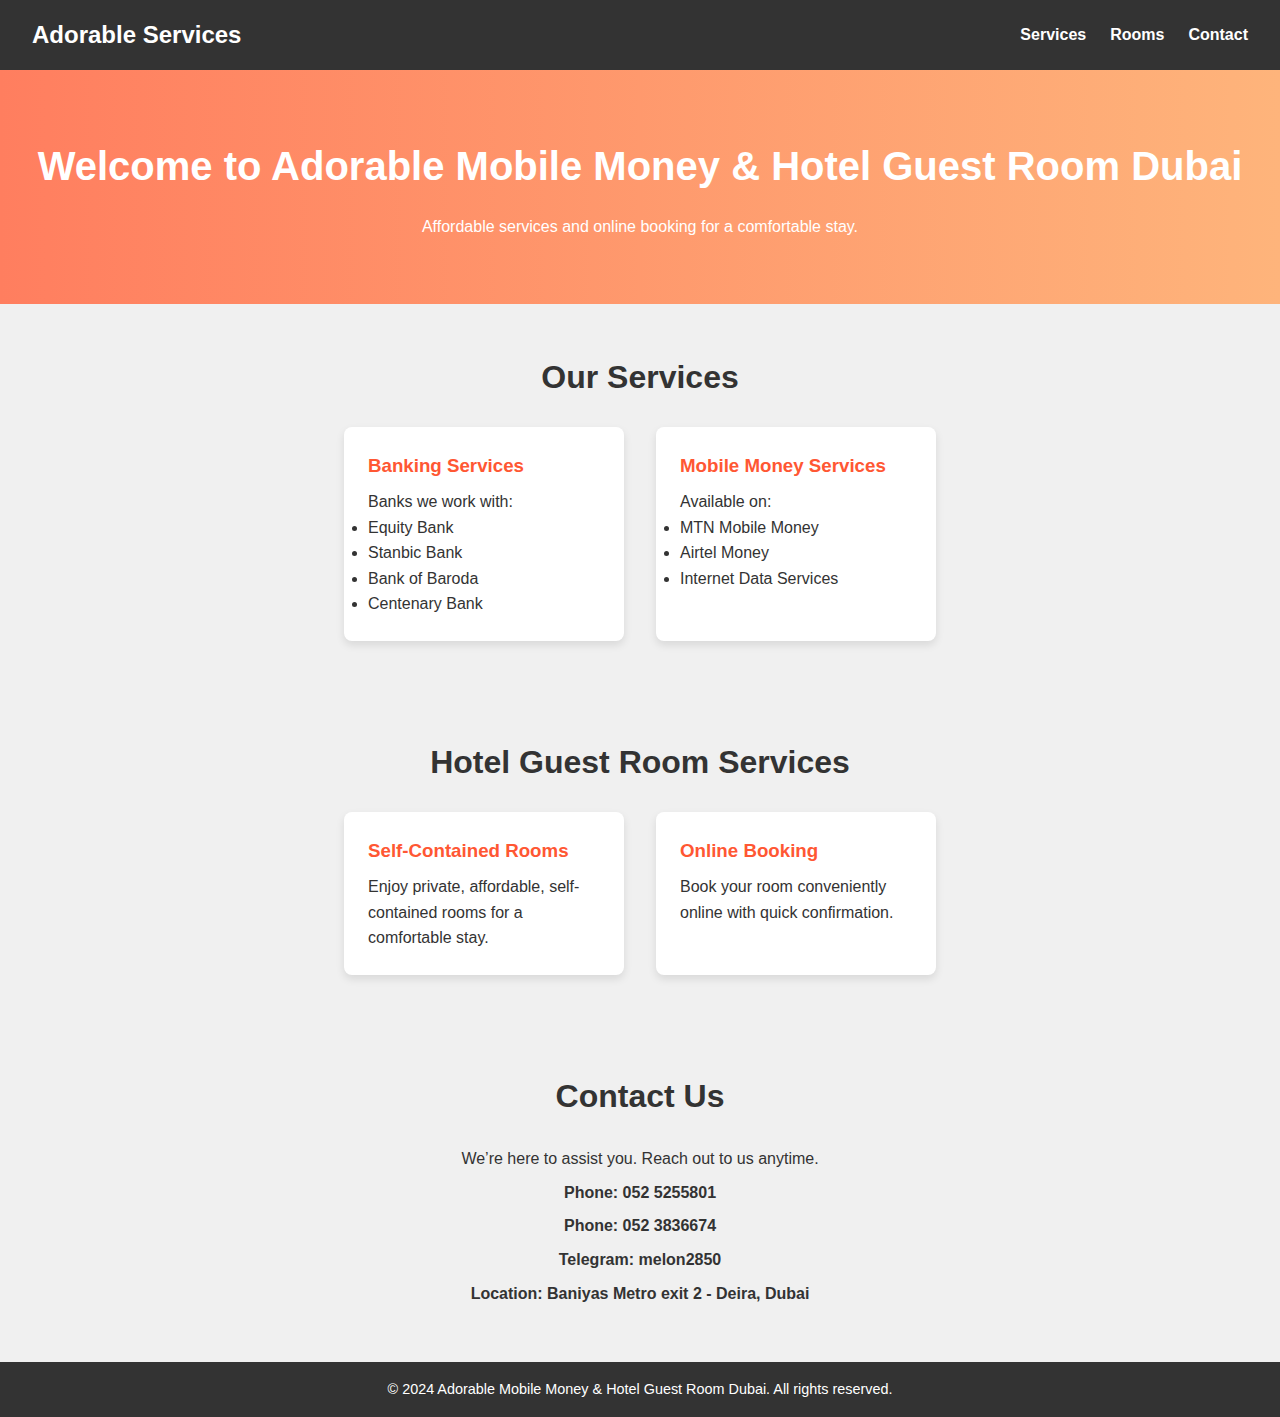
==== home.html @ 8e462a20 "initial" ====
<!DOCTYPE html>
<html lang="en">
<head>
    <meta charset="UTF-8">
    <meta name="viewport" content="width=device-width, initial-scale=1.0">
    <title>Adorable Mobile Money & Hotel Guest Room Dubai</title>
    <link rel="stylesheet" href="style.css">
</head>
<body>

<!-- Navbar -->
<header>
    <nav class="navbar">
        <div class="logo">Adorable Services</div>
        <ul class="nav-links">
            <li><a href="#services">Services</a></li>
            <li><a href="#rooms">Rooms</a></li>
            <li><a href="#contact">Contact</a></li>
        </ul>
    </nav>
</header>

<!-- Main Content -->
<main>

    <!-- Hero Section -->
    <section class="hero">
        <h1>Welcome to Adorable Mobile Money & Hotel Guest Room Dubai</h1>
        <p>Affordable services and online booking for a comfortable stay.</p>
    </section>

    <!-- Services Section -->
    <section id="services" class="section services">
        <h2>Our Services</h2>
        <div class="cards">
            <div class="card">
                <h3>Banking Services</h3>
                <p>Banks we work with:</p>
                <ul>
                    <li>Equity Bank</li>
                    <li>Stanbic Bank</li>
                    <li>Bank of Baroda</li>
                    <li>Centenary Bank</li>
                </ul>
            </div>
            <div class="card">
                <h3>Mobile Money Services</h3>
                <p>Available on:</p>
                <ul>
                    <li>MTN Mobile Money</li>
                    <li>Airtel Money</li>
                    <li>Internet Data Services</li>
                </ul>
            </div>
        </div>
    </section>

    <!-- Rooms Section -->
    <section id="rooms" class="section rooms">
        <h2>Hotel Guest Room Services</h2>
        <div class="cards">
            <div class="card">
                <h3>Self-Contained Rooms</h3>
                <p>Enjoy private, affordable, self-contained rooms for a comfortable stay.</p>
            </div>
            <div class="card">
                <h3>Online Booking</h3>
                <p>Book your room conveniently online with quick confirmation.</p>
            </div>
        </div>
    </section>

    <!-- Contact Section -->
    <section id="contact" class="section contact">
        <h2>Contact Us</h2>
        <p>We’re here to assist you. Reach out to us anytime.</p>
        <ul>
            <li>Phone: 052 5255801</li>
            <li>Phone: 052 3836674</li>
            <li>Telegram: melon2850</li>
            <li>Location: Baniyas Metro exit 2 - Deira, Dubai</li>
        </ul>
    </section>

</main>

<!-- Footer -->
<footer>
    <p>&copy; 2024 Adorable Mobile Money & Hotel Guest Room Dubai. All rights reserved.</p>
</footer>

</body>
</html>
---- style.css ----
* {
    margin: 0;
    padding: 0;
    box-sizing: border-box;
}

body {
    font-family: Arial, sans-serif;
    line-height: 1.6;
    color: #333;
    background-color: #f0f0f0;
}

/* Navbar */
header {
    background: #333;
    color: #fff;
    padding: 1rem 2rem;
}

.navbar {
    display: flex;
    align-items: center;
    justify-content: space-between;
}

.logo {
    font-size: 1.5rem;
    font-weight: bold;
}

.nav-links {
    list-style: none;
    display: flex;
}

.nav-links li {
    margin-left: 1.5rem;
}

.nav-links a {
    color: #fff;
    text-decoration: none;
    font-weight: bold;
    transition: color 0.3s ease;
}

.nav-links a:hover {
    color: #ff5733;
}

/* Hero Section */
.hero {
    background: linear-gradient(to right, #ff7e5f, #feb47b);
    color: #fff;
    text-align: center;
    padding: 4rem 2rem;
}

.hero h1 {
    font-size: 2.5rem;
    margin-bottom: 1rem;
}

/* Sections */
.section {
    padding: 3rem 2rem;
    text-align: center;
}

.section h2 {
    font-size: 2rem;
    margin-bottom: 1.5rem;
    color: #333;
}

.cards {
    display: flex;
    flex-wrap: wrap;
    gap: 2rem;
    justify-content: center;
}

.card {
    background-color: #fff;
    padding: 1.5rem;
    border-radius: 8px;
    box-shadow: 0 4px 8px rgba(0, 0, 0, 0.1);
    width: 280px;
    text-align: left;
}

.card h3 {
    color: #ff5733;
    margin-bottom: 0.5rem;
}

/* Contact Section */
.contact ul {
    list-style: none;
}

.contact li {
    margin: 0.5rem 0;
    font-weight: bold;
}

/* Footer */
footer {
    background: #333;
    color: #fff;
    text-align: center;
    padding: 1rem 0;
    font-size: 0.9rem;
}
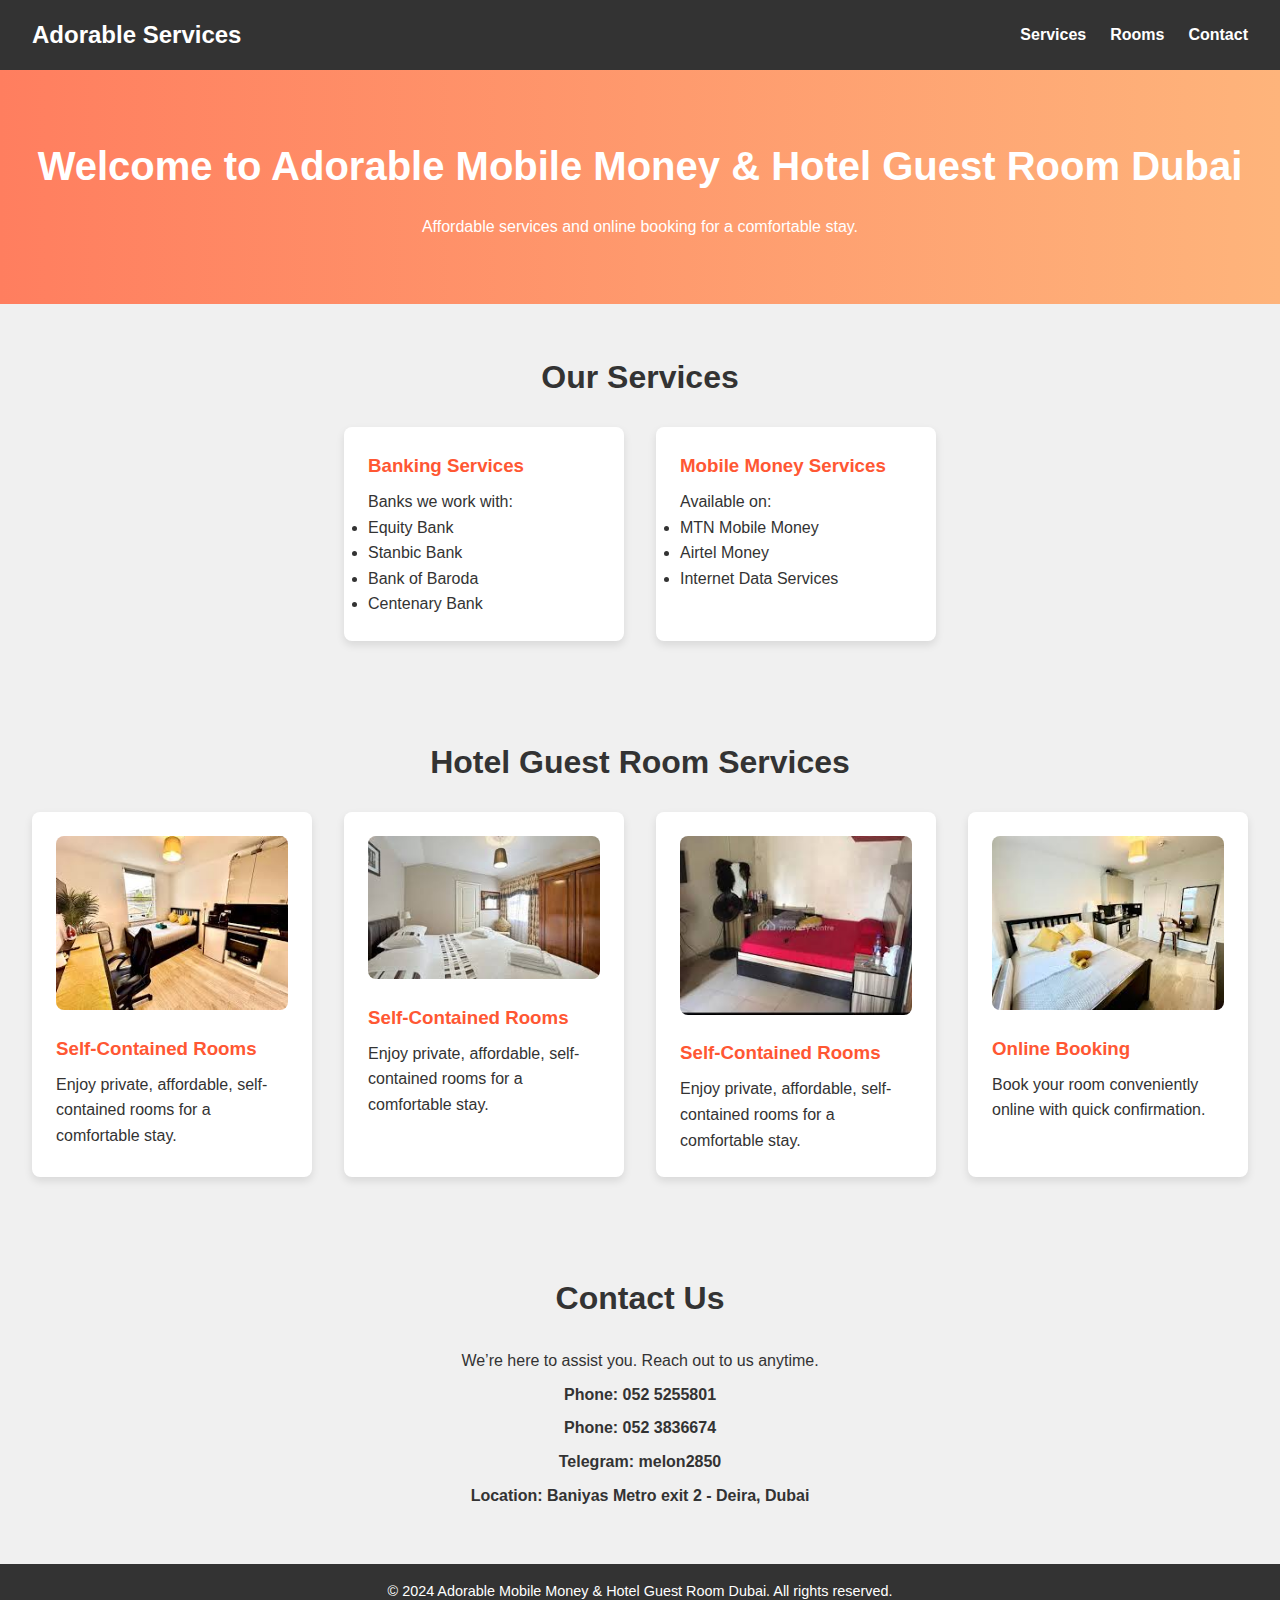
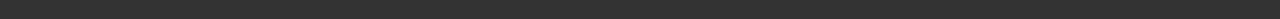
==== commit 361afbe3: "added images" ====
--- a/home.html
+++ b/home.html
@@ -60,10 +60,25 @@
         <h2>Hotel Guest Room Services</h2>
         <div class="cards">
             <div class="card">
+                <img src="/images/best.jpeg" alt="Self-Contained Room">
                 <h3>Self-Contained Rooms</h3>
                 <p>Enjoy private, affordable, self-contained rooms for a comfortable stay.</p>
             </div>
+
             <div class="card">
+                <img src="/images/nice.jpeg" alt="Self-Contained Room">
+                <h3>Self-Contained Rooms</h3>
+                <p>Enjoy private, affordable, self-contained rooms for a comfortable stay.</p>
+            </div>
+
+            <div class="card">
+                <img src="/images/three.jpeg" alt="Self-Contained Room">
+                <h3>Self-Contained Rooms</h3>
+                <p>Enjoy private, affordable, self-contained rooms for a comfortable stay.</p>
+            </div>
+
+            <div class="card">
+                <img src="/images/one.jpeg" alt="Online Booking">
                 <h3>Online Booking</h3>
                 <p>Book your room conveniently online with quick confirmation.</p>
             </div>
--- a/style.css
+++ b/style.css
@@ -105,6 +105,14 @@
     font-weight: bold;
 }
 
+/* Card image styling */
+.card img {
+    width: 100%;
+    height: auto;
+    border-radius: 8px;
+    margin-bottom: 1rem;
+}
+
 /* Footer */
 footer {
     background: #333;
